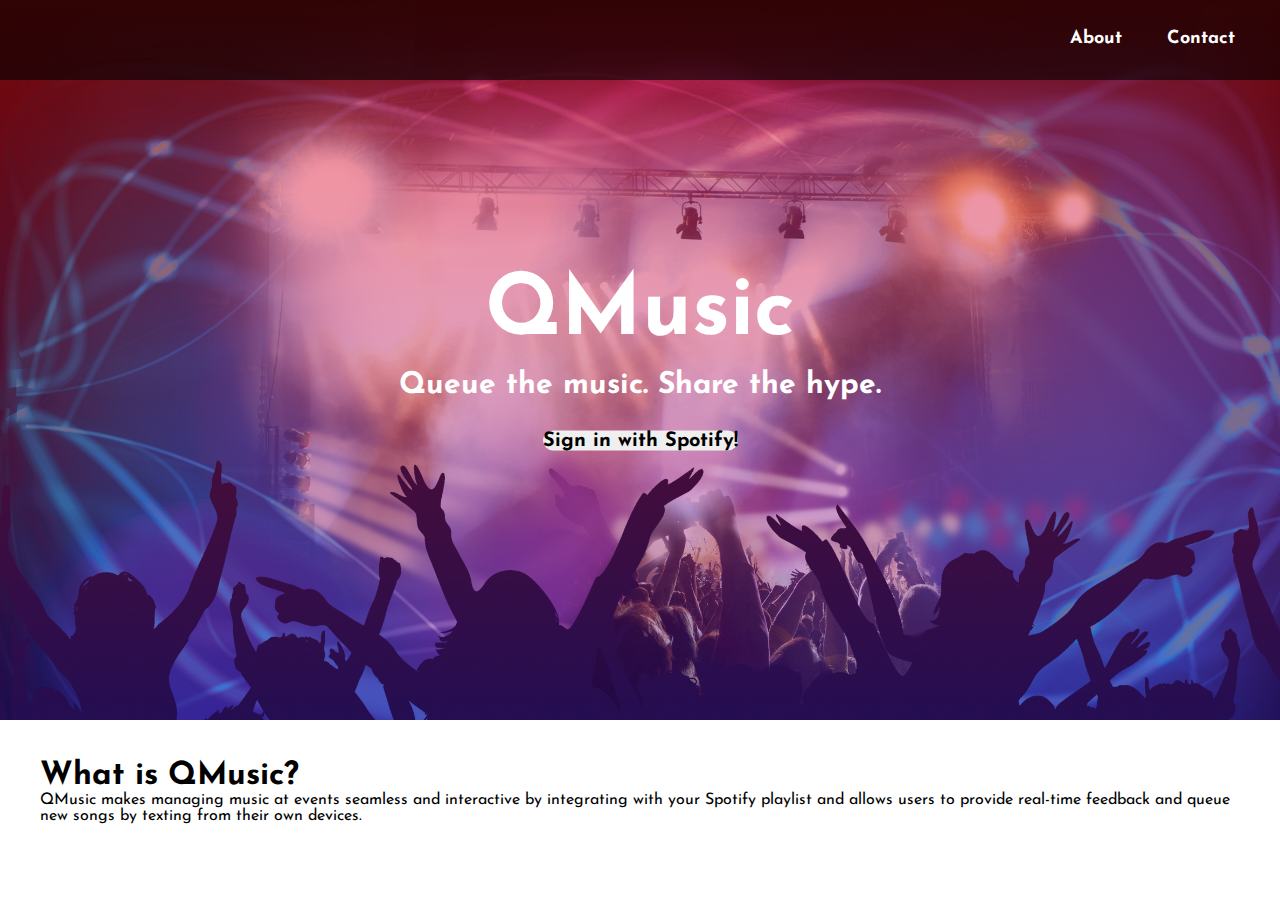
==== www/index.html @ b9bd20e7 "Refactor based on tabs/spaces" ====
<html>
<head>
  <title>

  </title>
  <link href='https://fonts.googleapis.com/css?family=Josefin+Sans&subset=latin,latin-ext' rel='stylesheet' type='text/css'>

  <script   src="https://code.jquery.com/jquery-3.1.1.min.js"   integrity="sha256-hVVnYaiADRTO2PzUGmuLJr8BLUSjGIZsDYGmIJLv2b8=" crossorigin="anonymous"></script>

  <link rel="stylesheet" href="https://maxcdn.bootstrapcdn.com/bootstrap/4.0.0-alpha.5/css/bootstrap.min.css" integrity="sha384-AysaV+vQoT3kOAXZkl02PThvDr8HYKPZhNT5h/CXfBThSRXQ6jW5DO2ekP5ViFdi" crossorigin="anonymous">

  <script src="https://maxcdn.bootstrapcdn.com/bootstrap/4.0.0-alpha.5/js/bootstrap.min.js" integrity="sha384-BLiI7JTZm+JWlgKa0M0kGRpJbF2J8q+qreVrKBC47e3K6BW78kGLrCkeRX6I9RoK" crossorigin="anonymous"></script>

  <link href="css/style.css" rel="stylesheet" type="text/css"/>
  <script src="js/app.js"></script>
</head>

<body>
  <section id="intro">
    <div class="navbar">
      <h6 class="menu-options">Contact</h6>
      <h6 class="menu-options">About</h6>
    </div>

    <div class="header">
      <h1 class="header-title"> QMusic </h1>
      <h1 class="header-subtitle"> Queue the music. Share the hype.</h1>

      <div id="spotify-login-box"></div>

      <button id="login-button" type="button" class="btn btn-primary action-btn" onclick="authSpotify()">Sign in with Spotify!</button>
    </div>
  </section>

  <section id="about">
    <div class="content-holder">
      <h1> What is QMusic? </h1>
      <p>  QMusic makes managing music at events seamless and interactive by integrating with your Spotify playlist and allows users to provide real-time feedback and queue new songs by texting from their own devices.
      </p>
    </div>
  </section>
</body>
</html>
---- www/css/style.css ----
html, body, *{
    margin:0;
    padding:0;
    font-family: "Josefin Sans";
}

#intro {
    width:100%;
    height:80%;
    background: linear-gradient(
      rgba(255, 0, 0, 0.45),
      rgba(0, 0, 255, 0.3)
    ),
    url("../img/landing_background.jpg");
    background-size: 100% 100%;
    position:relative;
    background-attachment: fixed;
}

#about {
    padding:40px;
}
.navbar{
    width:100%;
    height:80px;
    background-color: rgba(0,0,0,0.6);
    position:absolute;
}

.menu-options{
    font-family: "Josefin Sans";
    font-size: 18px;
    font-weight: bold;
    color: white;
    float:right;
    margin-top:30px;
    margin-right:45px;
    transition: all .25s ease-in-out;
   -moz-transition: all .25s ease-in-out;
   -webkit-transition: all .25s ease-in-out;
}

.header {
    position: relative;
    top: 50%;
    text-align:center;
    transform: translateY(-50%);
    -ms-transform:translateY(-50%);
    -webkit-transform:translateY(-50%);
}

.menu-options:hover{
    color: rgba(255,255,255,0.7);
    cursor: pointer;
}

.header-title, .header-subtitle {
    font-family: "Josefin Sans";
    color: white;
    text-align:center;
    font-weight: bold;
}

.header-title {
    margin-bottom:15px;
    font-size: 85px;
}

.header-subtitle {
    font-size: 30px;
}

#login-button {
    margin-top:30px;
}

.action-btn {
    font-family: "Josefin Sans";
    border-radius: 25px;
    font-weight: bold;
    font-size: 20px;
    border:none;
    transition: all .25s ease-in-out;
   -moz-transition: all .25s ease-in-out;
   -webkit-transition: all .25s ease-in-out;
}
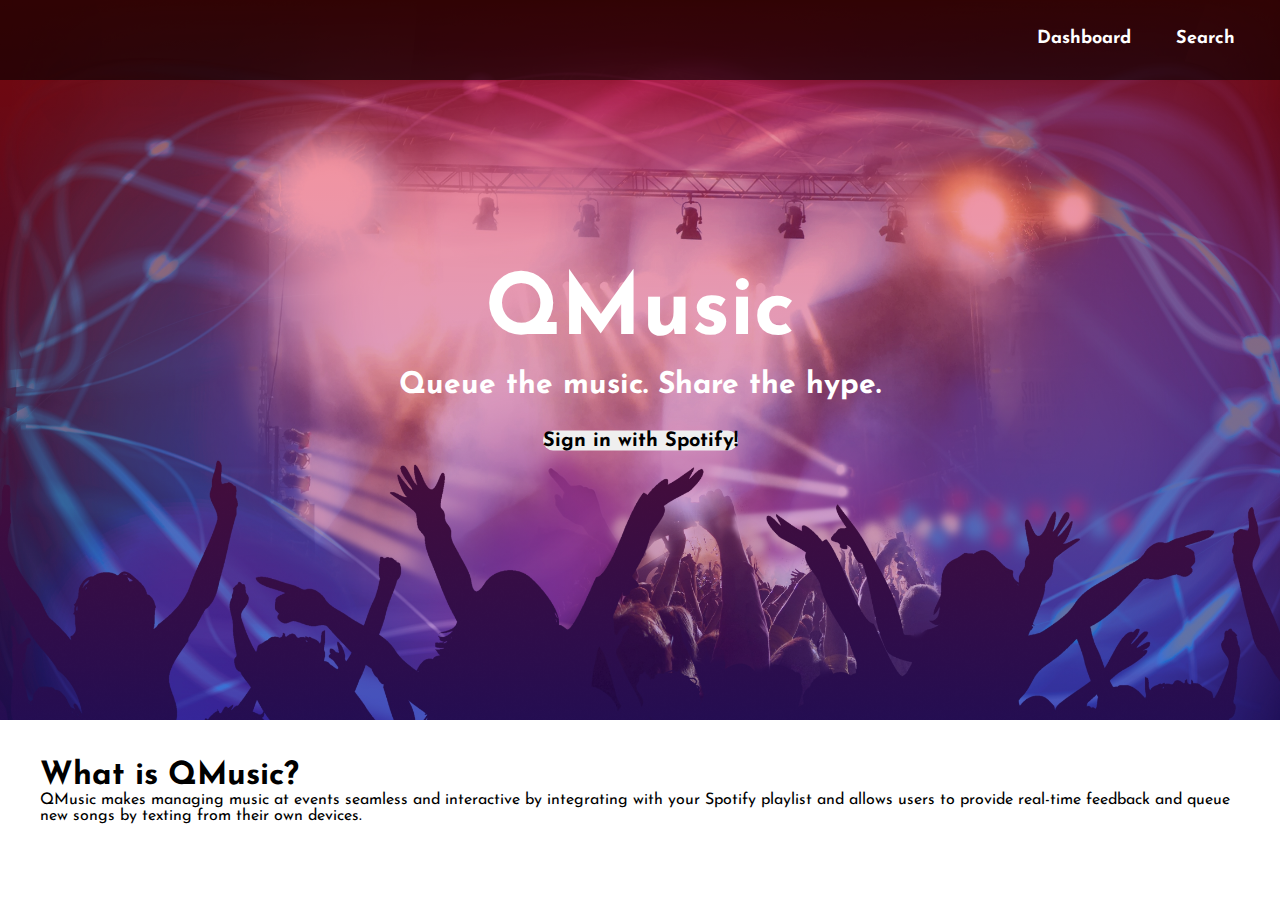
==== commit 69eda828: "Add navigation for routes" ====
--- a/www/index.html
+++ b/www/index.html
@@ -18,8 +18,8 @@
 <body>
   <section id="intro">
     <div class="navbar">
-      <h6 class="menu-options">Contact</h6>
-      <h6 class="menu-options">About</h6>
+      <h6 class="menu-options" onclick="openSearch()">Search</h6>
+      <h6 class="menu-options" onclick="openDashboard()">Dashboard</h6>
     </div>
 
     <div class="header">
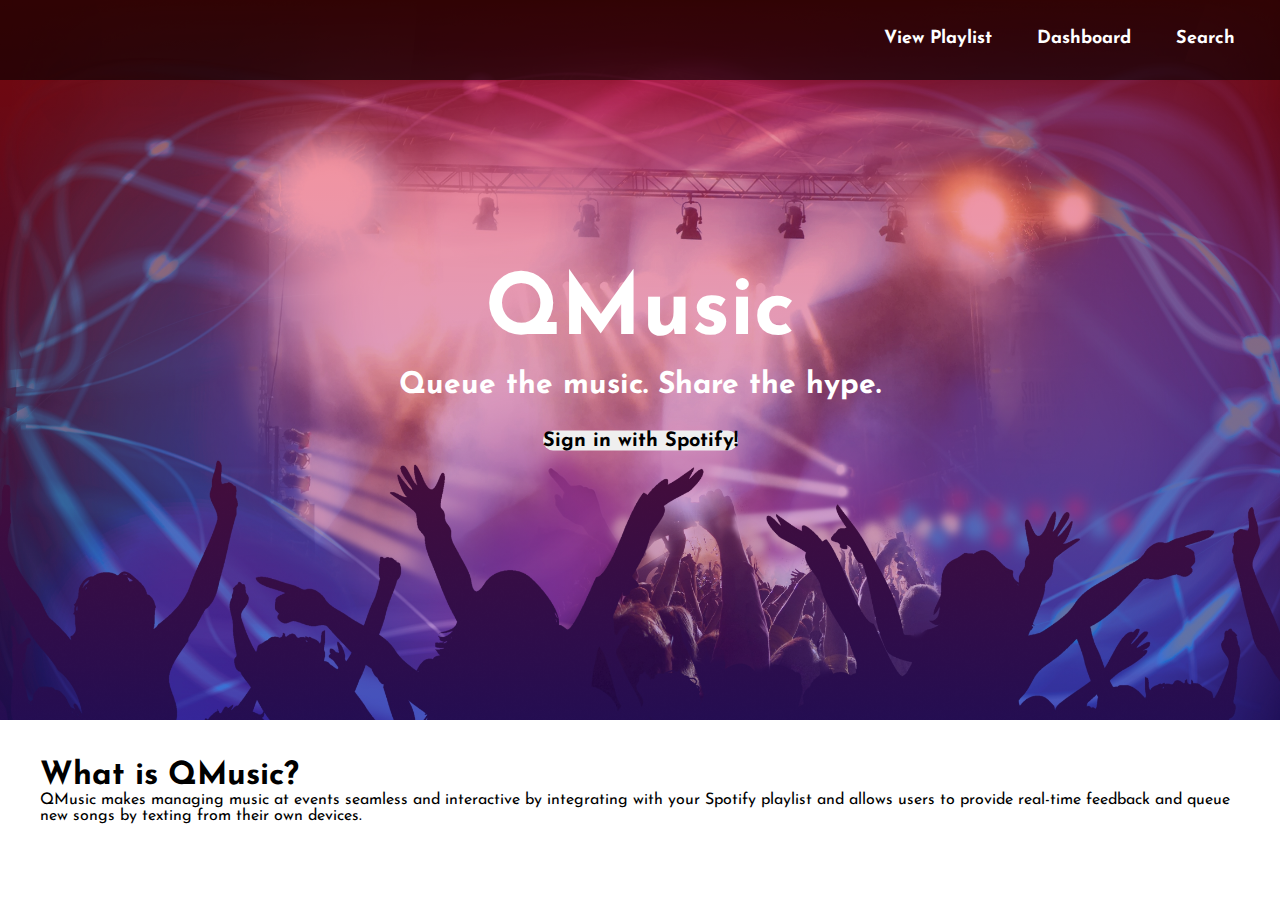
==== commit ae90f181: "Add viewplaylist route" ====
--- a/www/index.html
+++ b/www/index.html
@@ -13,6 +13,7 @@
 
   <link href="css/style.css" rel="stylesheet" type="text/css"/>
   <script src="js/app.js"></script>
+  <script src="js/router.js"></script>
 </head>
 
 <body>
@@ -20,6 +21,7 @@
     <div class="navbar">
       <h6 class="menu-options" onclick="openSearch()">Search</h6>
       <h6 class="menu-options" onclick="openDashboard()">Dashboard</h6>
+      <h6 class="menu-options" onclick="openPlaylist()">View Playlist</h6>
     </div>
 
     <div class="header">
--- a/www/css/style.css
+++ b/www/css/style.css
@@ -12,6 +12,32 @@
       rgba(0, 0, 255, 0.3)
     ),
     url("../img/landing_background.jpg");
+    background-size: 100% 100%;
+    position:relative;
+    background-attachment: fixed;
+}
+
+#search-intro {
+    width:100%;
+    height:50%;
+    background: linear-gradient(
+      rgba(255, 0, 0, 0.45),
+      rgba(0, 0, 255, 0.3)
+    ),
+    url("../img/landing_background.jpg");
+    background-size: 100% 100%;
+    position:relative;
+    background-attachment: fixed;
+}
+
+#dashboard-intro {
+    width: 100%;
+    height: 80%;
+    background: linear-gradient(
+        rgba(19, 196, 214, 0.51),
+        rgba(91, 186, 222, 0.18)
+    ),
+    url(../img/rave.jpg);
     background-size: 100% 100%;
     position:relative;
     background-attachment: fixed;
@@ -84,3 +110,79 @@
    -moz-transition: all .25s ease-in-out;
    -webkit-transition: all .25s ease-in-out;
 }
+
+.track-table{
+    width:95%;
+    margin-left:auto;
+    margin-right:auto;
+    margin-top:50px;
+}
+
+.track-record{
+    cursor:pointer;
+    border-bottom:1px solid lightgray;
+    transition: all .20s ease-in-out;
+   -moz-transition: all .20s ease-in-out;
+   -webkit-transition: all .20s ease-in-out;
+    height:50px;
+}
+.track-record:hover{
+    background-color: rgba(125,65,129,0.1);
+}
+.id{
+    width:5%;
+    border-right:1px solid lightgray;
+    text-align:center;
+    display:none;
+}
+
+.name{
+    padding-left:10px;
+    width:45%;
+}
+
+.artist{
+    padding-left:10px;
+    width:45%;
+}
+
+.add-track{
+    width:3%;
+    padding-left:10px;
+    padding-right:10px;
+    border-left:1px solid lightgray;
+    cursor: pointer;
+    font-size: 30px;
+}
+
+#search-song{
+  border-top: none;
+  border-left: none;
+  border-right: none;
+  border-bottom: 2px solid #89C4F4;
+  box-sizing: border-box;
+  outline: none;
+  padding: 0.6em 0.6em;
+  height:50px;
+  width: 300px;
+  transition: all .20s ease-in-out;
+   -moz-transition: all .20s ease-in-out;
+   -webkit-transition: all .20s ease-in-out;
+}
+
+#search-song:focus{
+  border-bottom: 2.2px solid #3A539B;
+}
+
+.search-results{
+    text-align:center;
+}
+
+.search-btn {
+    border-radius:12px;
+    font-weight: normal;
+}
+
+.track-column-header {
+    padding-left: 10px;
+}
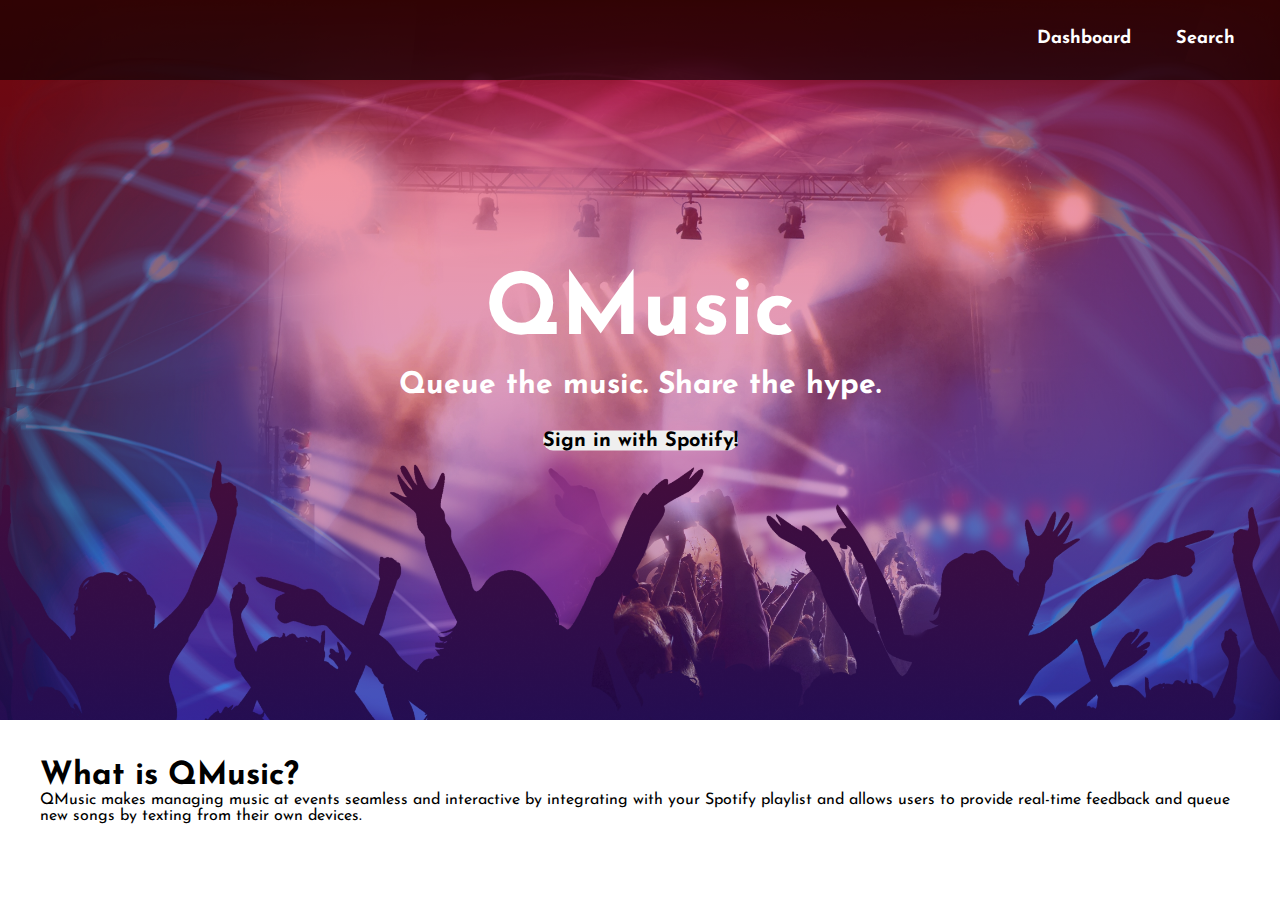
==== commit 6e7d1e51: "Merge pull request #5 from Avinodh/vishvanand-master" ====
--- a/www/index.html
+++ b/www/index.html
@@ -21,7 +21,6 @@
     <div class="navbar">
       <h6 class="menu-options" onclick="openSearch()">Search</h6>
       <h6 class="menu-options" onclick="openDashboard()">Dashboard</h6>
-      <h6 class="menu-options" onclick="openPlaylist()">View Playlist</h6>
     </div>
 
     <div class="header">
--- a/www/css/style.css
+++ b/www/css/style.css
@@ -30,17 +30,26 @@
     background-attachment: fixed;
 }
 
-#dashboard-intro {
-    width: 100%;
-    height: 80%;
+.dashboard-section {
+  width: 80%;
+  height: 100%;
+  float:right;
+}
+
+#create-party-section {
     background: linear-gradient(
         rgba(19, 196, 214, 0.51),
         rgba(91, 186, 222, 0.18)
     ),
     url(../img/rave.jpg);
     background-size: 100% 100%;
-    position:relative;
     background-attachment: fixed;
+}
+
+#manage-parties-section {
+    color:white;
+    background-color: #171717;
+    display: none;
 }
 
 #about {
@@ -186,3 +195,132 @@
 .track-column-header {
     padding-left: 10px;
 }
+
+.navbar-fixed-left {
+  width: 20%;
+  min-width: 150px;
+  border-radius: 0;
+  height: 100%;
+  background-color: #282828;
+  float:left;
+  padding:0;
+  z-index:2;
+}
+
+.navbar-fixed-left .navbar-nav > li {
+  float: none;  /* Cancel default li float: left */
+  width: 100%;
+  padding-left:15px;
+  line-height: 3em;
+}
+
+.navbar-fixed-left + .container {
+  padding-left: 160px;
+}
+
+#profile-pic {
+  width:110px;
+  height:110px;
+  border-radius:50%;
+  background-color: #3A539B;
+  border:2px solid white;
+  margin-left:auto;
+  margin-right:auto;
+  margin-top:100px;
+}
+
+#user-name {
+  border-bottom: 2px solid gray;
+  color: lightgray;
+  margin-left: auto;
+  margin-right: auto;
+  margin-top: 20px;
+  padding-bottom: 8px;
+  text-align: center;
+  width: 70%;
+}
+
+.nav-options{
+    font-family: "Josefin Sans";
+    font-size: 18px;
+    font-weight: bold;
+    color: white;
+    margin-top:35px;
+}
+
+.nav-options li {
+      transition: all .15s ease-in-out;
+   -moz-transition: all .15s ease-in-out;
+   -webkit-transition: all .15s ease-in-out;
+}
+
+.nav-options li:hover{
+    cursor: pointer;
+    background-color: rgba(255,255,255,0.2);
+}
+
+.nav-active {
+  background-color: rgba(255,255,255,0.2);
+}
+
+#party-container {
+  padding-top:100px;
+  padding-left:25px;
+}
+
+.party-object {
+  width:220px;
+  height:290px;
+  background-color:black;
+  cursor: pointer;
+  display:inline-block;
+  margin-right:25px;
+  margin-top:20px;
+}
+
+.party-image {
+  background: url("http://az616578.vo.msecnd.net/files/2016/09/04/636086158772705804-464047450_636055251563473394-1556686792_concert%202.jpg");
+  background-position: center;
+  background-size: 100% 100%;
+  width:100%;
+  height:60%;
+}
+
+.party-info {
+  background-color:#282828;
+  width:100%;
+  height:40%;
+  padding:10px;
+  position:relative;
+}
+
+.party-name {
+  font-size:20px;
+  padding-bottom: 5px;
+  border-bottom: 1px solid gray;
+}
+
+.party-location {
+  margin-top:15px;
+  font-size:14px;
+}
+
+.party-time {
+  position: absolute;
+  font-size:12px;
+  color:lightgray;
+  bottom:0;
+  right:10px;
+}
+
+.song-count {
+  position: absolute;
+  font-size:12px;
+  color:lightgray;
+  bottom:0;
+  left:10px;
+}
+
+.playlist-id {
+  display: none;
+}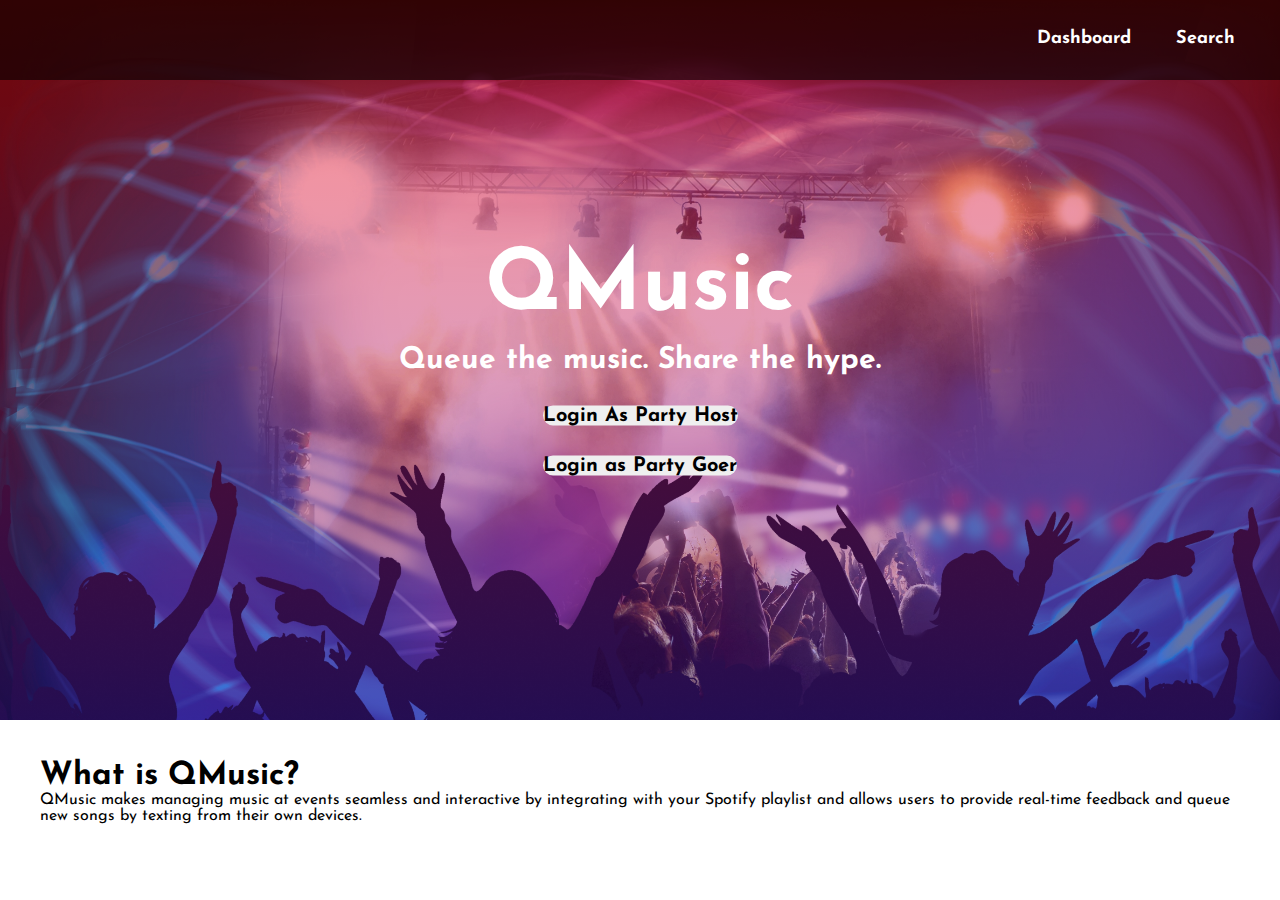
==== commit d0dec36f: "pushing some user login" ====
--- a/www/index.html
+++ b/www/index.html
@@ -14,6 +14,14 @@
   <link href="css/style.css" rel="stylesheet" type="text/css"/>
   <script src="js/app.js"></script>
   <script src="js/router.js"></script>
+  <script>
+// When the user clicks on <div>, open the popup
+function myFunction() {
+    var popup = document.getElementById('myPopup');
+    popup.classList.toggle('show');
+    document.getElementById("usercode").focus();
+}
+</script>
 </head>
 
 <body>
@@ -29,7 +37,22 @@
 
       <div id="spotify-login-box"></div>
 
-      <button id="login-button" type="button" class="btn btn-primary action-btn" onclick="authSpotify()">Sign in with Spotify!</button>
+      <button id="login-button" type="button" class="btn btn-primary action-btn" onclick="authSpotify()">Login As Party Host</button>
+      <br>
+
+    <div class="popup" onclick="myFunction()"><button id="login-button" type="button" class="btn btn-primary action-btn">Login as Party Goer</button>
+  <span class="popuptext" id="myPopup">
+  <form action="/findparties" method="post">
+    <div class = "form-inline">
+<label for ="usercode"> Enter your party code! </label>
+ <input type="text" class="form-control" id="usercode" placeholder="Enter Code" autofocus="">
+    <button type="submit" class="btn btn-primary">Submit!</button>
+    </div>
+
+  </form></span>
+</div>
+    <!--  <a href = "partyGoerLogin.html"><button id="login-button" type="button" class="btn btn-primary action-btn">Login as Party Goer</button></a>
+    -->
     </div>
   </section>
 
--- a/www/css/style.css
+++ b/www/css/style.css
@@ -323,4 +323,49 @@
 
 .playlist-id {
   display: none;
+}
+
+
+.popup {
+    position: relative;
+    display: inline-block;
+    cursor: pointer;
+}
+
+.popup .popuptext {
+    visibility: hidden;
+    width: 320px;
+    background-color: #555;
+    color: #fff;
+    text-align: center;
+    border-radius: 6px;
+    padding: 8px 0;
+    position: absolute;
+    z-index: 1;
+    bottom: 125%;
+    left: 50%;
+    margin-left: -160px;
+    margin-top: -100px;
+    
+}
+
+/* Popup arrow */
+.popup .popuptext::after {
+    content: "";
+    position: absolute;
+    top: 100%;
+    left: 50%;
+    margin-left: -5px;
+    border-width: 5px;
+    border-style: solid;
+    
+    border-color: #555 transparent transparent transparent;
+}
+
+/* Toggle this class when clicking on the popup container (hide and show the popup) */
+.popup .show {
+    
+    visibility: visible;
+    -webkit-animation: fadeIn 1s;
+    animation: fadeIn 1s
 }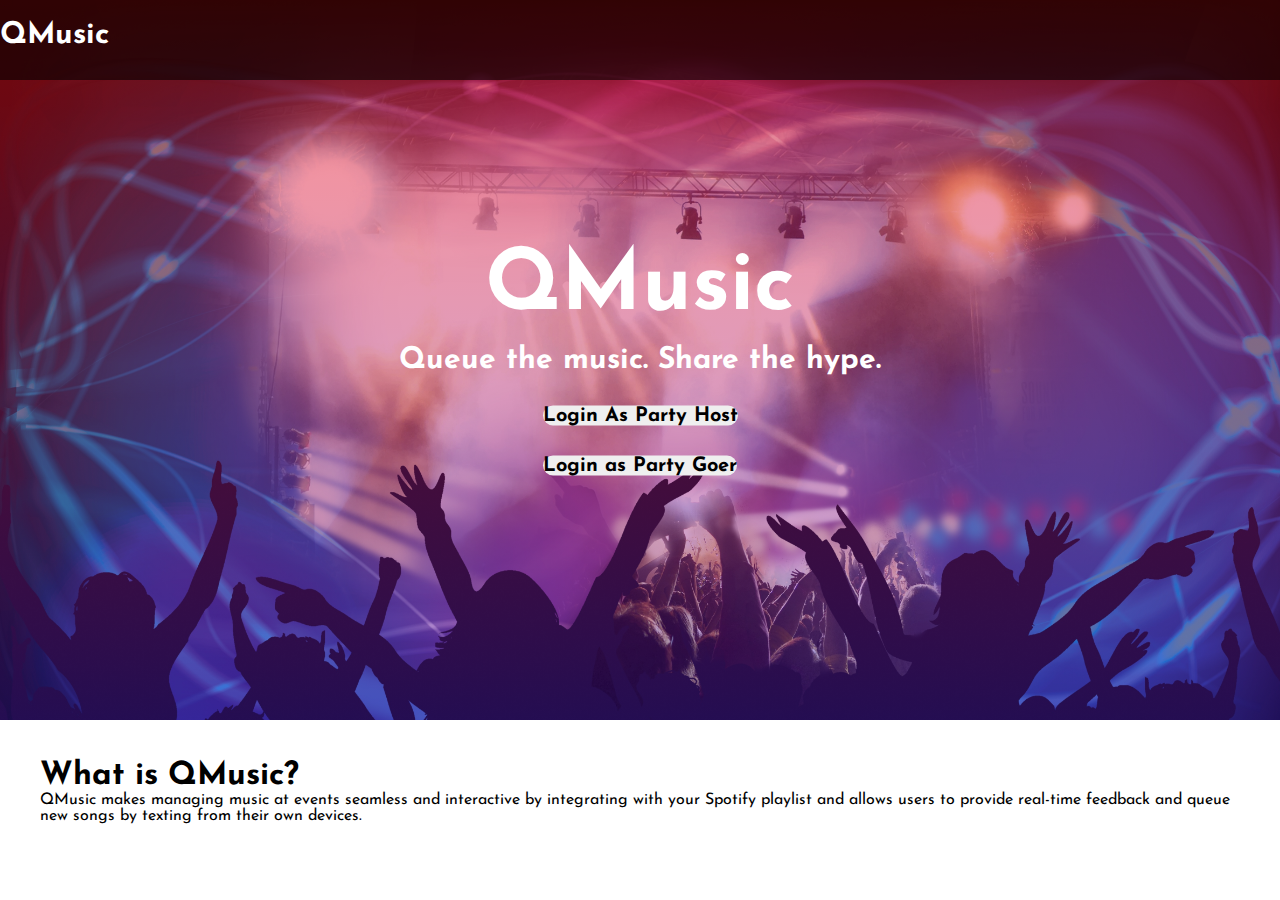
==== commit 44120df3: "Front-end logout funcitonality and fixed issue where party goer could only login to most recently cl" ====
--- a/www/index.html
+++ b/www/index.html
@@ -12,23 +12,17 @@
   <script src="https://maxcdn.bootstrapcdn.com/bootstrap/4.0.0-alpha.5/js/bootstrap.min.js" integrity="sha384-BLiI7JTZm+JWlgKa0M0kGRpJbF2J8q+qreVrKBC47e3K6BW78kGLrCkeRX6I9RoK" crossorigin="anonymous"></script>
 
   <link href="css/style.css" rel="stylesheet" type="text/css"/>
+  <link href="css/overlay.css" rel="stylesheet" type="text/css"/>
   <script src="js/app.js"></script>
   <script src="js/router.js"></script>
-  <script>
-// When the user clicks on <div>, open the popup
-function myFunction() {
-    var popup = document.getElementById('myPopup');
-    popup.classList.toggle('show');
-    document.getElementById("usercode").focus();
-}
-</script>
+  <script src="js/popup.js"></script>
 </head>
 
 <body>
+  <div id="myPopup"></div>
   <section id="intro">
     <div class="navbar">
-      <h6 class="menu-options" onclick="openSearch()">Search</h6>
-      <h6 class="menu-options" onclick="openDashboard()">Dashboard</h6>
+      <h6 class="qmusic-header">QMusic</h6>
     </div>
 
     <div class="header">
@@ -40,17 +34,8 @@
       <button id="login-button" type="button" class="btn btn-primary action-btn" onclick="authSpotify()">Login As Party Host</button>
       <br>
 
-    <div class="popup" onclick="myFunction()"><button id="login-button" type="button" class="btn btn-primary action-btn">Login as Party Goer</button>
-  <span class="popuptext" id="myPopup">
-  <form action="/findparties" method="post">
-    <div class = "form-inline">
-<label for ="usercode"> Enter your party code! </label>
- <input type="text" class="form-control" id="usercode" placeholder="Enter Code" autofocus="">
-    <button type="submit" class="btn btn-primary">Submit!</button>
+    <div class="popup" onclick="togglePopupPartyGoer()"><button id="login-button" type="button" class="btn btn-primary action-btn">Login as Party Goer</button>
     </div>
-
-  </form></span>
-</div>
     <!--  <a href = "partyGoerLogin.html"><button id="login-button" type="button" class="btn btn-primary action-btn">Login as Party Goer</button></a>
     -->
     </div>
--- a/www/css/style.css
+++ b/www/css/style.css
@@ -1,33 +1,33 @@
 html, body, *{
-    margin:0;
-    padding:0;
-    font-family: "Josefin Sans";
+  margin:0;
+  padding:0;
+  font-family: "Josefin Sans";
 }
 
 #intro {
-    width:100%;
-    height:80%;
-    background: linear-gradient(
-      rgba(255, 0, 0, 0.45),
-      rgba(0, 0, 255, 0.3)
+  width:100%;
+  height:80%;
+  background: linear-gradient(
+    rgba(255, 0, 0, 0.45),
+    rgba(0, 0, 255, 0.3)
     ),
-    url("../img/landing_background.jpg");
-    background-size: 100% 100%;
-    position:relative;
-    background-attachment: fixed;
+  url("../img/landing_background.jpg");
+  background-size: 100% 100%;
+  position:relative;
+  background-attachment: fixed;
 }
 
 #search-intro {
-    width:100%;
-    height:50%;
-    background: linear-gradient(
-      rgba(255, 0, 0, 0.45),
-      rgba(0, 0, 255, 0.3)
+  width:100%;
+  height:50%;
+  background: linear-gradient(
+    rgba(255, 0, 0, 0.45),
+    rgba(0, 0, 255, 0.3)
     ),
-    url("../img/landing_background.jpg");
-    background-size: 100% 100%;
-    position:relative;
-    background-attachment: fixed;
+  url("../img/landing_background.jpg");
+  background-size: 100% 100%;
+  position:relative;
+  background-attachment: fixed;
 }
 
 .dashboard-section {
@@ -37,131 +37,163 @@
 }
 
 #create-party-section {
-    background: linear-gradient(
-        rgba(19, 196, 214, 0.51),
-        rgba(91, 186, 222, 0.18)
+  background: linear-gradient(
+    rgba(19, 196, 214, 0.51),
+    rgba(91, 186, 222, 0.18)
     ),
-    url(../img/rave.jpg);
-    background-size: 100% 100%;
-    background-attachment: fixed;
+  url(../img/rave.jpg);
+  background-size: 100% 100%;
+  background-attachment: fixed;
 }
 
 #manage-parties-section {
+  color:white;
+  background-color: #171717;
+  display: none;
+}
+
+#about {
+  padding:40px;
+}
+.navbar{
+  width:100%;
+  height:80px;
+  background-color: rgba(0,0,0,0.6);
+  position:absolute;
+}
+
+.menu-options{
+  font-family: "Josefin Sans";
+  font-size: 18px;
+  font-weight: bold;
+  display:inline-block;
+  color: white;
+  margin-top:30px;
+  margin-right:30px;
+  transition: all .25s ease-in-out;
+  -moz-transition: all .25s ease-in-out;
+  -webkit-transition: all .25s ease-in-out;
+}
+
+.qmusic-header {
+    font-family: "Josefin Sans";
+    font-size: 30px;
     color:white;
-    background-color: #171717;
-    display: none;
-}
-
-#about {
-    padding:40px;
-}
-.navbar{
-    width:100%;
-    height:80px;
-    background-color: rgba(0,0,0,0.6);
-    position:absolute;
-}
-
-.menu-options{
-    font-family: "Josefin Sans";
-    font-size: 18px;
-    font-weight: bold;
-    color: white;
-    float:right;
-    margin-top:30px;
-    margin-right:45px;
-    transition: all .25s ease-in-out;
-   -moz-transition: all .25s ease-in-out;
-   -webkit-transition: all .25s ease-in-out;
+    float:left;
+    margin-top:20px;
+}
+.nav-container {
+  float:right;
 }
 
 .header {
-    position: relative;
-    top: 50%;
-    text-align:center;
-    transform: translateY(-50%);
-    -ms-transform:translateY(-50%);
-    -webkit-transform:translateY(-50%);
+  position: relative;
+  top: 50%;
+  text-align:center;
+  transform: translateY(-50%);
+  -ms-transform:translateY(-50%);
+  -webkit-transform:translateY(-50%);
 }
 
 .menu-options:hover{
-    color: rgba(255,255,255,0.7);
-    cursor: pointer;
+  color: rgba(255,255,255,0.7);
+  cursor: pointer;
 }
 
 .header-title, .header-subtitle {
-    font-family: "Josefin Sans";
-    color: white;
-    text-align:center;
-    font-weight: bold;
+  font-family: "Josefin Sans";
+  color: white;
+  text-align:center;
+  font-weight: bold;
 }
 
 .header-title {
-    margin-bottom:15px;
-    font-size: 85px;
+  margin-bottom:15px;
+  font-size: 85px;
 }
 
 .header-subtitle {
-    font-size: 30px;
+  font-size: 30px;
 }
 
 #login-button {
-    margin-top:30px;
+  margin-top:30px;
 }
 
 .action-btn {
-    font-family: "Josefin Sans";
-    border-radius: 25px;
-    font-weight: bold;
-    font-size: 20px;
-    border:none;
-    transition: all .25s ease-in-out;
-   -moz-transition: all .25s ease-in-out;
-   -webkit-transition: all .25s ease-in-out;
+  font-family: "Josefin Sans";
+  border-radius: 25px;
+  font-weight: bold;
+  font-size: 20px;
+  border:none;
+  transition: all .25s ease-in-out;
+  -moz-transition: all .25s ease-in-out;
+  -webkit-transition: all .25s ease-in-out;
 }
 
 .track-table{
-    width:95%;
-    margin-left:auto;
-    margin-right:auto;
-    margin-top:50px;
+  width:90%;
+  margin-left:auto;
+  margin-right:auto;
+  margin-top:50px;
+}
+
+.recommended-track-table{
+  width:90%;
+  margin-left:auto;
+  margin-right:auto;
+  margin-top:50px;
 }
 
 .track-record{
-    cursor:pointer;
-    border-bottom:1px solid lightgray;
-    transition: all .20s ease-in-out;
-   -moz-transition: all .20s ease-in-out;
-   -webkit-transition: all .20s ease-in-out;
-    height:50px;
+  cursor:pointer;
+  border-bottom:1px solid lightgray;
+  transition: all .20s ease-in-out;
+  -moz-transition: all .20s ease-in-out;
+  -webkit-transition: all .20s ease-in-out;
+  height:50px;
 }
 .track-record:hover{
-    background-color: rgba(125,65,129,0.1);
-}
+  background-color: rgba(125,65,129,0.1);
+}
+
+.recommended-track-record {
+   cursor:pointer;
+  border-bottom:1px solid lightgray;
+  transition: all .20s ease-in-out;
+  -moz-transition: all .20s ease-in-out;
+  -webkit-transition: all .20s ease-in-out;
+  height:50px;
+}
+
+.recommended-track-record:hover {
+  background-color: rgba(125,65,129,0.1);
+}
+
 .id{
-    width:5%;
-    border-right:1px solid lightgray;
-    text-align:center;
-    display:none;
+  width:5%;
+  border-right:1px solid lightgray;
+  text-align:center;
+  display:none;
 }
 
 .name{
-    padding-left:10px;
-    width:45%;
+  padding-left:10px;
+  width:45%;
 }
 
 .artist{
-    padding-left:10px;
-    width:45%;
-}
-
-.add-track{
-    width:3%;
-    padding-left:10px;
-    padding-right:10px;
-    border-left:1px solid lightgray;
-    cursor: pointer;
-    font-size: 30px;
+  padding-left:10px;
+  width:45%;
+}
+
+.add-track, .remove-track{
+  width:3%;
+  padding-left:10px;
+  padding-right:10px;
+  border-left:1px solid lightgray;
+  cursor: pointer;
+  font-size: 30px;
 }
 
 #search-song{
@@ -175,8 +207,8 @@
   height:50px;
   width: 300px;
   transition: all .20s ease-in-out;
-   -moz-transition: all .20s ease-in-out;
-   -webkit-transition: all .20s ease-in-out;
+  -moz-transition: all .20s ease-in-out;
+  -webkit-transition: all .20s ease-in-out;
 }
 
 #search-song:focus{
@@ -184,16 +216,16 @@
 }
 
 .search-results{
-    text-align:center;
+  text-align:center;
 }
 
 .search-btn {
-    border-radius:12px;
-    font-weight: normal;
+  border-radius:12px;
+  font-weight: normal;
 }
 
 .track-column-header {
-    padding-left: 10px;
+  padding-left: 10px;
 }
 
 .navbar-fixed-left {
@@ -241,22 +273,22 @@
 }
 
 .nav-options{
-    font-family: "Josefin Sans";
-    font-size: 18px;
-    font-weight: bold;
-    color: white;
-    margin-top:35px;
+  font-family: "Josefin Sans";
+  font-size: 18px;
+  font-weight: bold;
+  color: white;
+  margin-top:35px;
 }
 
 .nav-options li {
-      transition: all .15s ease-in-out;
-   -moz-transition: all .15s ease-in-out;
-   -webkit-transition: all .15s ease-in-out;
+  transition: all .15s ease-in-out;
+  -moz-transition: all .15s ease-in-out;
+  -webkit-transition: all .15s ease-in-out;
 }
 
 .nav-options li:hover{
-    cursor: pointer;
-    background-color: rgba(255,255,255,0.2);
+  cursor: pointer;
+  background-color: rgba(255,255,255,0.2);
 }
 
 .nav-active {
@@ -325,47 +357,56 @@
   display: none;
 }
 
-
 .popup {
-    position: relative;
-    display: inline-block;
-    cursor: pointer;
+  position: relative;
+  display: inline-block;
+  cursor: pointer;
 }
 
 .popup .popuptext {
-    visibility: hidden;
-    width: 320px;
-    background-color: #555;
-    color: #fff;
-    text-align: center;
-    border-radius: 6px;
-    padding: 8px 0;
-    position: absolute;
-    z-index: 1;
-    bottom: 125%;
-    left: 50%;
-    margin-left: -160px;
-    margin-top: -100px;
-    
+  visibility: hidden;
+  width: 320px;
+  background-color: #555;
+  color: #fff;
+  text-align: center;
+  border-radius: 6px;
+  padding: 8px 0;
+  position: absolute;
+  z-index: 1;
+  bottom: 125%;
+  left: 50%;
+  margin-left: -160px;
+  margin-top: -100px;
 }
 
 /* Popup arrow */
 .popup .popuptext::after {
-    content: "";
-    position: absolute;
-    top: 100%;
-    left: 50%;
-    margin-left: -5px;
-    border-width: 5px;
-    border-style: solid;
-    
-    border-color: #555 transparent transparent transparent;
+  content: "";
+  position: absolute;
+  top: 100%;
+  left: 50%;
+  margin-left: -5px;
+  border-width: 5px;
+  border-style: solid;
+  border-color: #555 transparent transparent transparent;
 }
 
 /* Toggle this class when clicking on the popup container (hide and show the popup) */
 .popup .show {
-    
-    visibility: visible;
-    -webkit-animation: fadeIn 1s;
-    animation: fadeIn 1s
-}+  visibility: visible;
+  -webkit-animation: fadeIn 1s;
+  animation: fadeIn 1s;
+}
+
+.recommended-title {
+  margin-top:45px;
+  font-size:12px;
+  float:left;
+  margin-bottom:15px;
+}
+
+.party-location-title{
+  border-bottom: 2px solid lightgray;
+  width:45%;
+  padding-bottom:5px;
+}
--- a/www/css/overlay.css
+++ b/www/css/overlay.css
@@ -0,0 +1,41 @@
+form.popup {
+  padding: 15px;
+  z-index: 1;
+  margin: 76px 0 30px;
+  background: white;
+  width: 750px;
+  margin-left: auto;
+  margin-right: auto;
+  display: block;
+}
+
+.background {
+  outline: none;
+  padding-right: 0px;
+  z-index: 1;
+  position: fixed;
+  top: 0;
+  left: 0;
+  width: 100%;
+  height: 100%;
+}
+
+.showBackground {
+    opacity: 1;
+}
+
+.modalWhiteout {
+    background-color: rgba(242,242,242,.9);
+}
+
+.modal__closeButton {
+    position: absolute;
+    top: 14px;
+    right: 20px;
+    width: 20px;
+    height: 20px;
+    text-indent: 20px;
+    border: 0;
+    overflow: hidden;
+    background: url("../img/close-modal-dark-6aac3b.svg") center no-repeat;
+}
